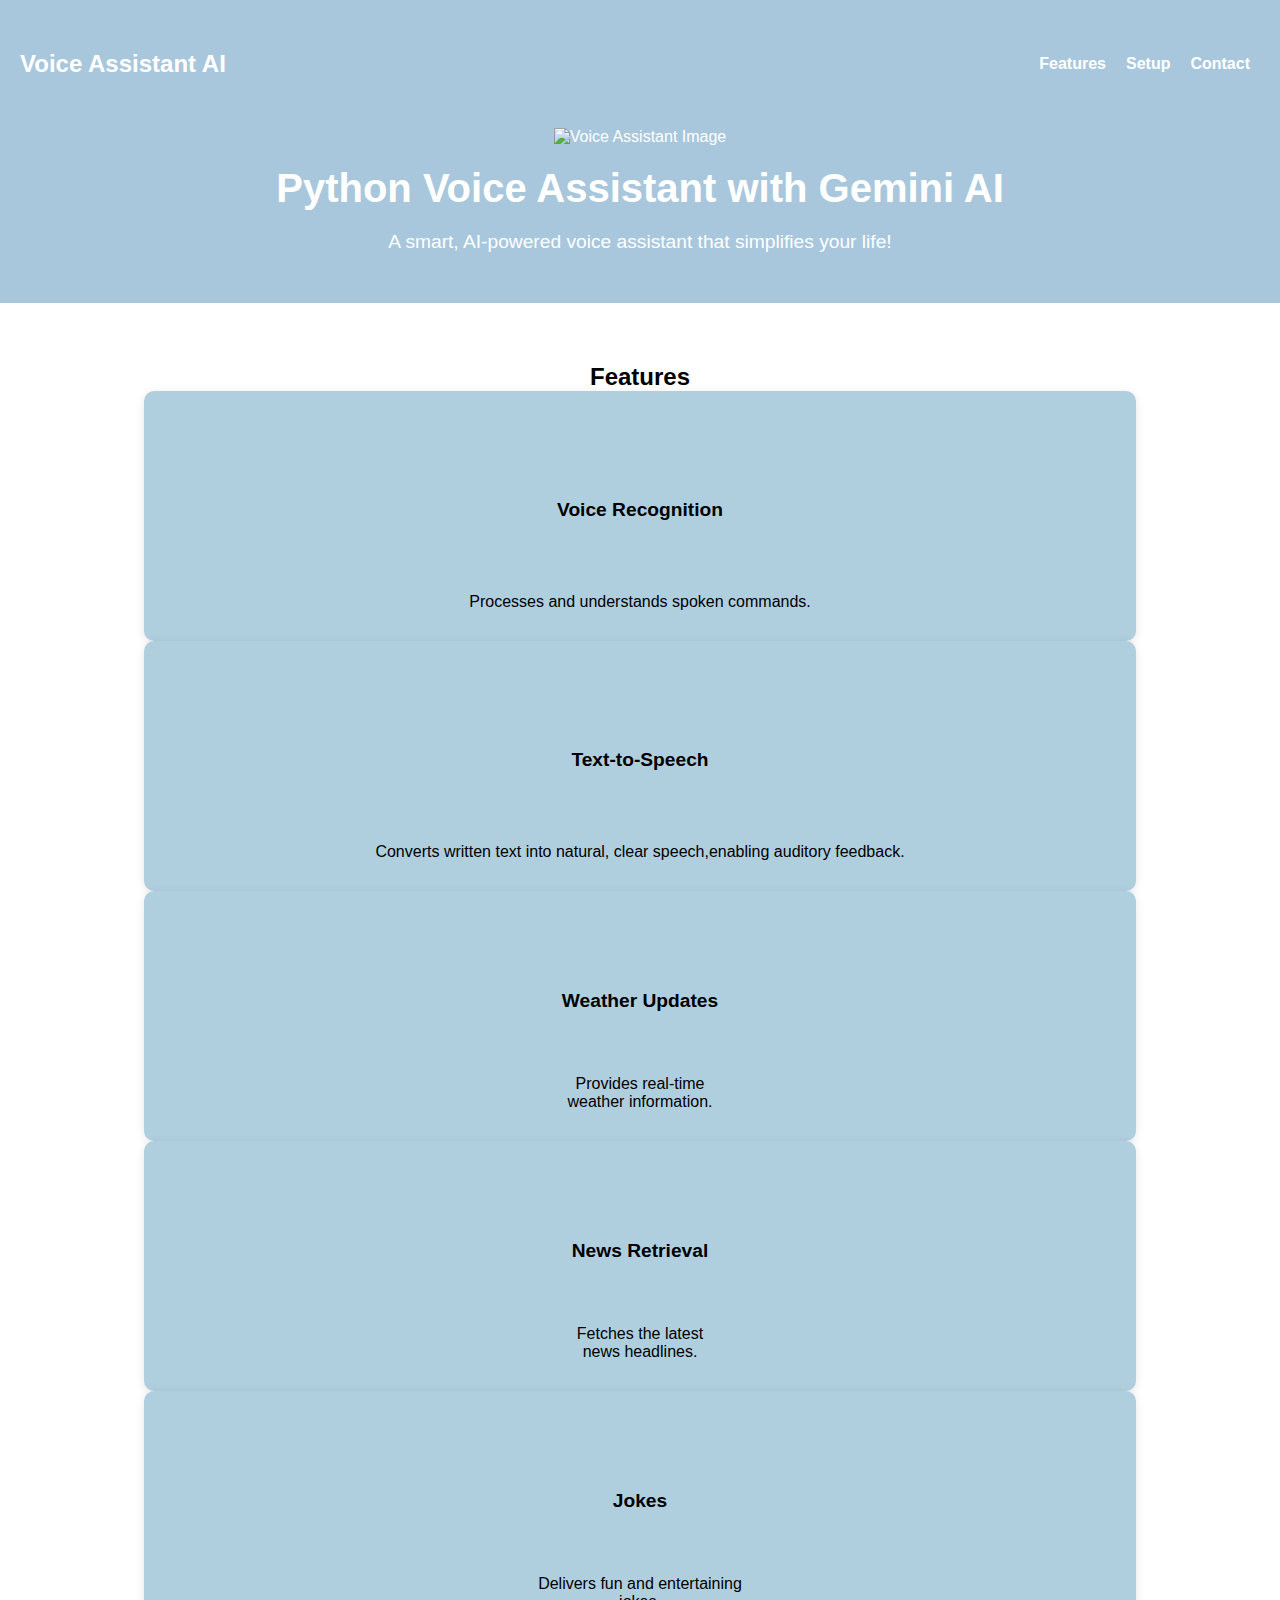
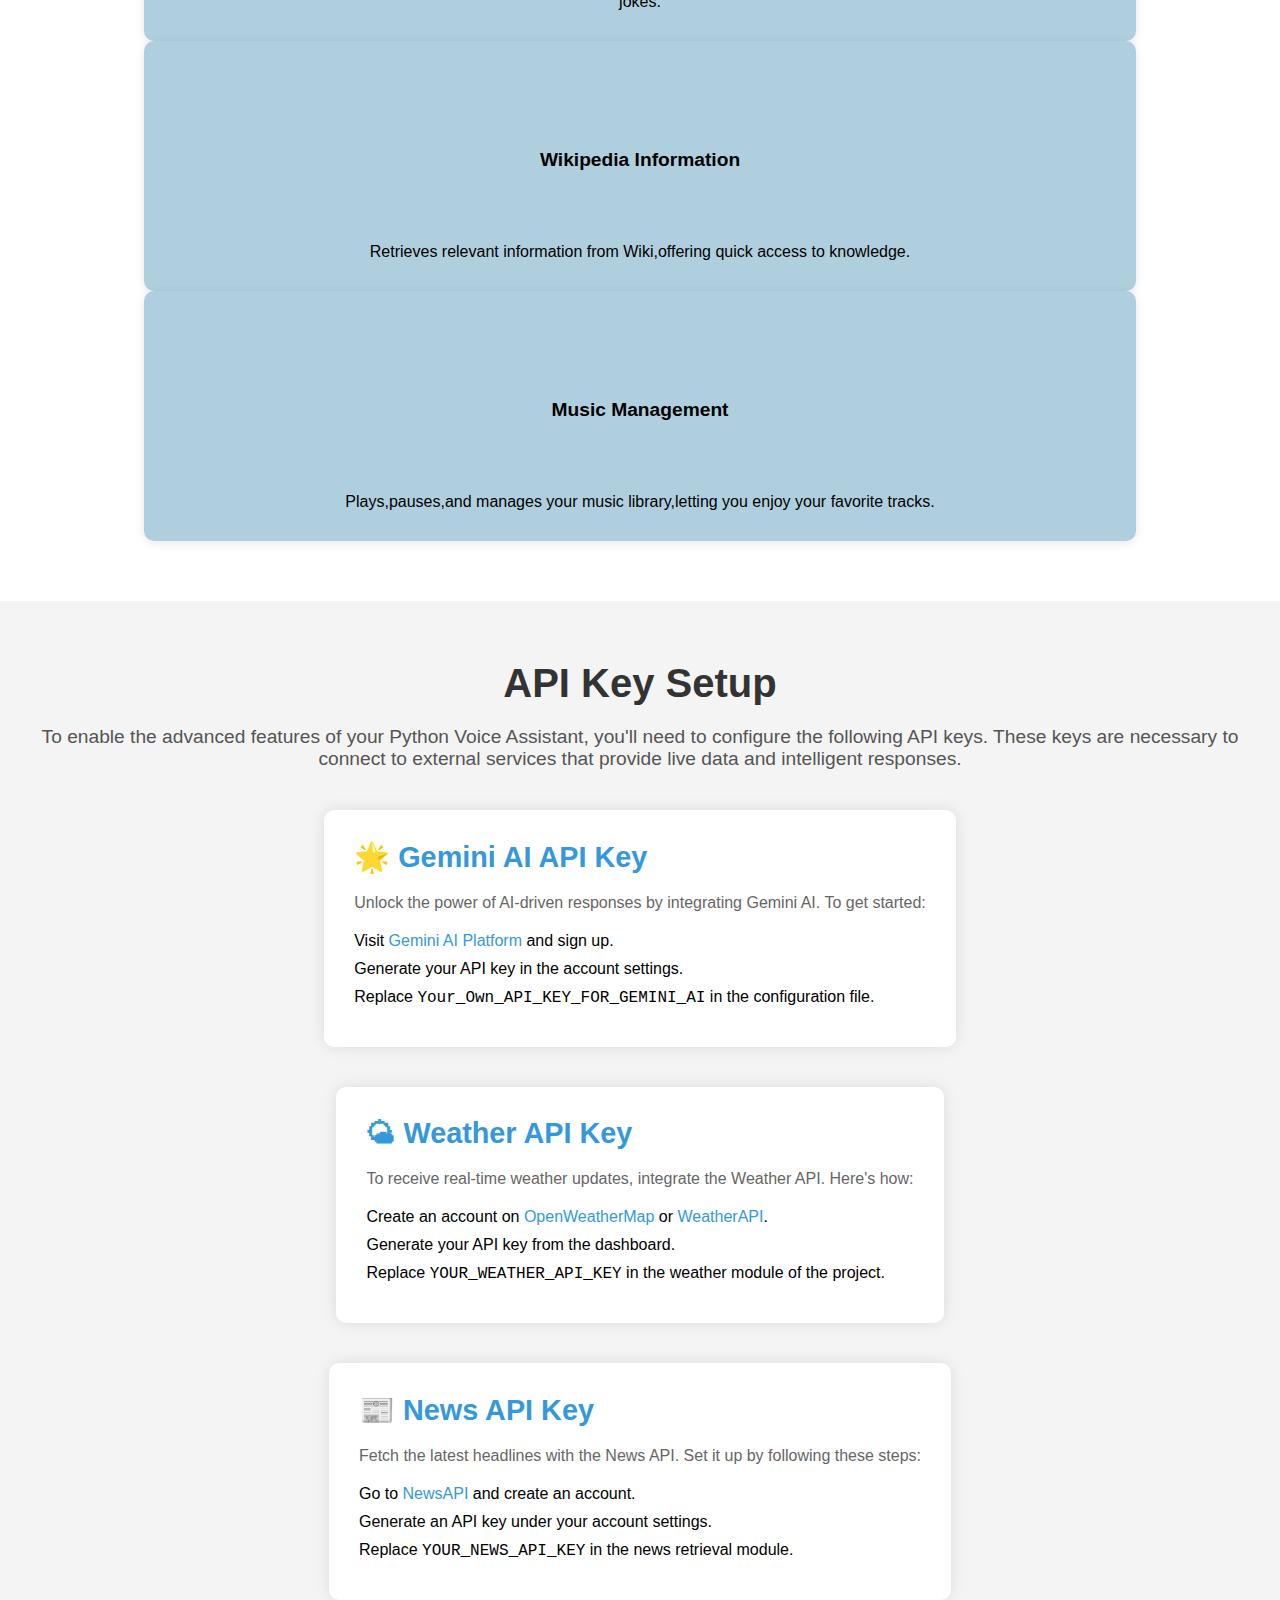
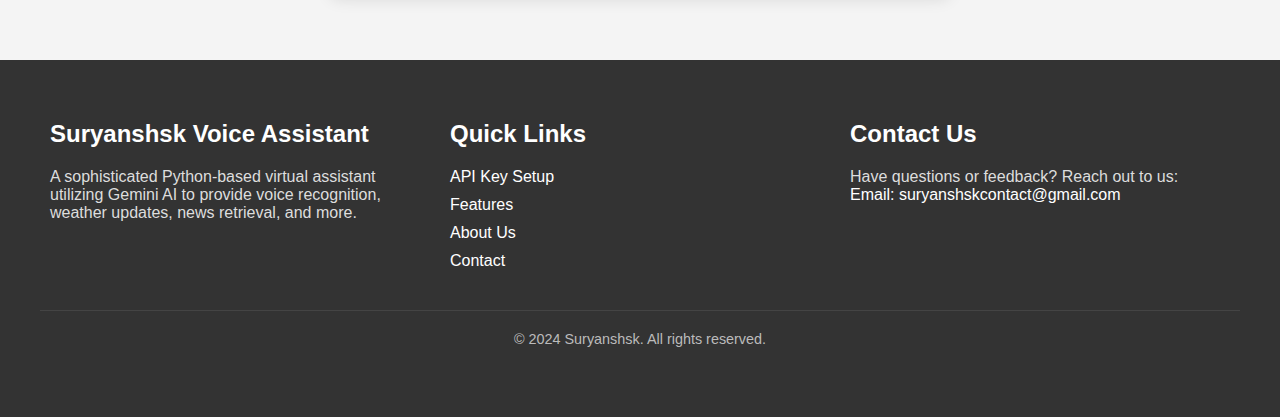
==== frontend/index.html @ ff3a7f90 "features" ====
<!DOCTYPE html>
<html lang="en">
<head>
    <meta charset="UTF-8">
    <meta name="viewport" content="width=device-width, initial-scale=1.0">
    <title>Python Voice Assistant</title>
    <link rel="stylesheet" href="style.css">
    <script defer src="script.js"></script>
    <!-- jQuery and Slick Slider -->
    <script src="https://cdnjs.cloudflare.com/ajax/libs/jquery/3.6.0/jquery.min.js"></script>
    <script src="https://cdnjs.cloudflare.com/ajax/libs/slick-carousel/1.8.1/slick.min.js"></script>
    <link rel="stylesheet" href="https://cdnjs.cloudflare.com/ajax/libs/slick-carousel/1.8.1/slick.min.css"/>
    <link rel="stylesheet" href="https://cdnjs.cloudflare.com/ajax/libs/slick-carousel/1.8.1/slick-theme.min.css"/>

</head>
<body>
    <!-- Header Section -->
    <header class="main-header">
        <nav>
            <div class="logo">Voice Assistant AI</div>
            <ul>
                <li><a href="#features">Features</a></li>
                <li><a href="#setup">Setup</a></li>
                <li><a href="#footer">Contact</a></li>
            </ul>
        </nav>
        <div class="header-content">
            <img src="image/ voice.png" alt="Voice Assistant Image" class="header-image" /> <!-- Add image here -->
            <h1>Python Voice Assistant with Gemini AI</h1>
            <p>A smart, AI-powered voice assistant that simplifies your life!</p>
             
        </div>
    </header>

    <!-- Features Section -->
    <section id="features" class="features-section">
        <h2>Features</h2>
        <div class="features-slider">
            <div class="feature-item">
                <i class="fas fa-microphone"></i>
                <h3>Voice Recognition</h3>
                <p>Processes and understands 
                    <span></span>spoken commands.
                </p>
            </div>
            <div class="feature-item">
                <i class="fas fa-comment-dots"></i>
                <h3>Text-to-Speech</h3>
                <p>Converts written text into natural, clear speech,enabling auditory feedback.
            </p>
            </div>
            <div class="feature-item">
                <i class="fas fa-cloud-sun"></i>
                <h3>Weather Updates</h3>
                <p>Provides real-time <br>weather information.</p>
            </div>
            <div class="feature-item">
                <i class="fas fa-newspaper"></i>
                <h3>News Retrieval</h3>
                <p>Fetches the latest<br> news headlines.
                </p>
            </div>
            <div class="feature-item">
                <i class="fas fa-joke"></i>
                <h3>Jokes</h3>
                <p>Delivers fun and entertaining <br>jokes.
                </p>
            </div>
            <div class="feature-item">
                <i class="fas fa-book"></i>
                <h3>Wikipedia Information</h3>
                <p>Retrieves relevant information from Wiki,offering quick access to knowledge.
                </p>
            </div>
            <div class="feature-item">
                <i class="fas fa-music"></i>
                <h3>Music Management</h3>
                <p>Plays,pauses,and manages your music library,letting you enjoy your favorite tracks.
                </p>
            </div>
        </div>
    </section>

    

    <!-- API Key Setup Section -->
    <section id="setup" class="setup-section">
        <h2>API Key Setup</h2>
        <p>To enable the advanced features of your Python Voice Assistant, you'll need to configure the following API keys. These keys are necessary to connect to external services that provide live data and intelligent responses.</p>
        
        <div class="api-setup-instructions">
            <div class="api-item">
                <h3>🌟 Gemini AI API Key</h3>
                <p>
                    Unlock the power of AI-driven responses by integrating Gemini AI. To get started:
                </p>
                <ul>
                    <li>Visit <a href="https://geminiaiplatform.com" target="_blank">Gemini AI Platform</a> and sign up.</li>
                    <li>Generate your API key in the account settings.</li>
                    <li>Replace <code>Your_Own_API_KEY_FOR_GEMINI_AI</code> in the configuration file.</li>
                </ul>
            </div>
    
            <div class="api-item">
                <h3>🌤 Weather API Key</h3>
                <p>
                    To receive real-time weather updates, integrate the Weather API. Here's how:
                </p>
                <ul>
                    <li>Create an account on <a href="https://openweathermap.org" target="_blank">OpenWeatherMap</a> or <a href="https://weatherapi.com" target="_blank">WeatherAPI</a>.</li>
                    <li>Generate your API key from the dashboard.</li>
                    <li>Replace <code>YOUR_WEATHER_API_KEY</code> in the weather module of the project.</li>
                </ul>
            </div>
    
            <div class="api-item">
                <h3>📰 News API Key</h3>
                <p>
                    Fetch the latest headlines with the News API. Set it up by following these steps:
                </p>
                <ul>
                    <li>Go to <a href="https://newsapi.org" target="_blank">NewsAPI</a> and create an account.</li>
                    <li>Generate an API key under your account settings.</li>
                    <li>Replace <code>YOUR_NEWS_API_KEY</code> in the news retrieval module.</li>
                </ul>
            </div>
        </div>

    </section>
    

    <!-- Contact Section -->
    <footer class="footer">
        <section id="footer" class="footer-section">
        <div class="footer-content">
            <div class="footer-section about">
                <h2>Suryanshsk Voice Assistant</h2>
                <p>
                    A sophisticated Python-based virtual assistant utilizing Gemini AI to provide voice recognition, weather updates, news retrieval, and more.
                </p>
            </div>
    
            <div class="footer-section links">
                <h2>Quick Links</h2>
                <ul>
                    <li><a href="#setup">API Key Setup</a></li>
                    <li><a href="#features">Features</a></li>
                    <li><a href="#about">About Us</a></li>
                    <li><a href="#contact">Contact</a></li>
                </ul>
            </div>
    
            <div class="footer-section contact">
                <h2>Contact Us</h2>
                <p>
                    Have questions or feedback? Reach out to us:
                </p>
                <ul>
                    <li>Email: <a href="mailto:suryanshskcontact@gmail.com">suryanshskcontact@gmail.com</a></li>
                </ul>
            </div>
        </div>
    
        <div class="footer-bottom">
            <p>&copy; 2024 Suryanshsk. All rights reserved.</p>
        </div>
    </footer>
---- frontend/style.css ----
/* General Styles */
* {
    margin: 0;
    padding: 0;
    box-sizing: border-box;
}

body {
    font-family: 'Arial', sans-serif;
    background-color: #f4f4f4;
}

/* Header Section */
.main-header {
    background-color: #a8c7dc;
    color: white;
    text-align: center;
    padding: 50px 20px;
}

nav {
    display: flex;
    justify-content: space-between;
    align-items: center;
}

nav .logo {
    font-size: 1.5rem;
    font-weight: bold;
}

nav ul {
    display: flex;
    list-style: none;
}

nav ul li {
    margin: 0 10px;
}

nav ul li a {
    color: white;
    text-decoration: none;
    font-weight: bold;
}

.header-content {
    margin-top: 50px;
}
.header-image {
    max-width: 100%; /* Ensure the image is responsive */
    height: auto; /* Maintain aspect ratio */
    margin-bottom: 20px; /* Add some space below the image */
}


.header-content h1 {
    font-size: 2.5rem;
    margin-bottom: 20px;
}

.header-content p {
    font-size: 1.2rem;
}

.cta-button {
    background-color: white;
    color: #3498db;
    padding: 10px 20px;
    text-decoration: none;
    border-radius: 5px;
    font-weight: bold;
    transition: background-color 0.3s;
}

.cta-button:hover {
    background-color: #2980b9;
    color: white;
}

 
/* Features Section */
.features-section {
    padding: 60px 20px;
    text-align: center;
    background-color: #ffffff;
}

.features-slider {
    width: 80%;
    margin: 0 auto; /* Center the slider */
}

.feature-item {
    background-color:#B0CFDE;
    padding: 30px;
    text-align: center;
    border-radius: 10px;
    box-shadow: 0 2px 10px rgba(0, 0, 0, 0.1);
    transition: transform 0.3s; /* Add transition for hover effect */
    
    /* Ensure equal height for all cards */
    height: 250px;  /* Set a fixed height */
    display: flex;   /* Use flexbox for alignment */
    flex-direction: column; /* Stack children vertically */
    justify-content: space-between; /* Space items evenly */
}

.feature-item:hover {
    transform: scale(1.05); /* Scale up on hover */
}

.feature-item i {
    font-size: 50px;
    color: #3498db;
    margin-bottom: 15px;
}

.feature-item h3 {
    font-size: 1.2rem;
    margin-bottom: 10px;
}

.feature-item p {
    font-size: 1rem;
    margin: 0; /* Remove default margin */
}

 
/* API Setup Section */
.setup-section {
    padding: 60px 20px;
    background-color: #f4f4f4;
    text-align: center;
}

.setup-section h2 {
    font-size: 2.5rem;
    color: #333;
    margin-bottom: 20px;
}

.setup-section p {
    font-size: 1.2rem;
    color: #555;
    margin-bottom: 40px;
}

.api-setup-instructions {
    display: flex;
    flex-direction: column;
    gap: 40px;
}

.api-item {
    background-color: #ffffff;
    border-radius: 10px;
    padding: 30px;
    box-shadow: 0 0 15px rgba(0, 0, 0, 0.1);
    text-align: left;
    margin: 0 auto;
    max-width: 800px;
}

.api-item h3 {
    font-size: 1.8rem;
    color: #3498db;
    margin-bottom: 20px;
}

.api-item p {
    font-size: 1rem;
    color: #666;
    margin-bottom: 20px;
}

.api-item ul {
    list-style-type: none;
    padding-left: 0;
}

.api-item ul li {
    font-size: 1rem;
    margin-bottom: 10px;
}

.api-item ul li a {
    color: #3498db;
    text-decoration: none;
}

.api-item ul li a:hover {
    text-decoration: underline;
}

 
/* Footer Section */
.footer {
    background-color: #333;
    color: #fff;
    padding: 40px 20px;
    display: flex;
    flex-direction: column;
    align-items: center;
}

.footer-content {
    display: flex;
    justify-content: space-around;
    width: 100%;
    max-width: 1200px;
    margin-bottom: 20px;
}

.footer-section {
    flex: 1;
    padding: 10px;
}

.footer-section h2 {
    font-size: 1.5rem;
    margin-bottom: 20px;
}

.footer-section p {
    font-size: 1rem;
    color: #ddd;
}

.footer-section ul {
    list-style-type: none;
    padding: 0;
}

.footer-section ul li {
    margin-bottom: 10px;
}

.footer-section ul li a {
    color: #fff;
    text-decoration: none;
    transition: color 0.3s;
}

.footer-section ul li a:hover {
    color: #3498db;
}

.footer-bottom {
    text-align: center;
    border-top: 1px solid #444;
    padding: 20px 0;
    width: 100%;
}

.footer-bottom p {
    margin: 0;
    font-size: 0.9rem;
    color: #bbb;
}
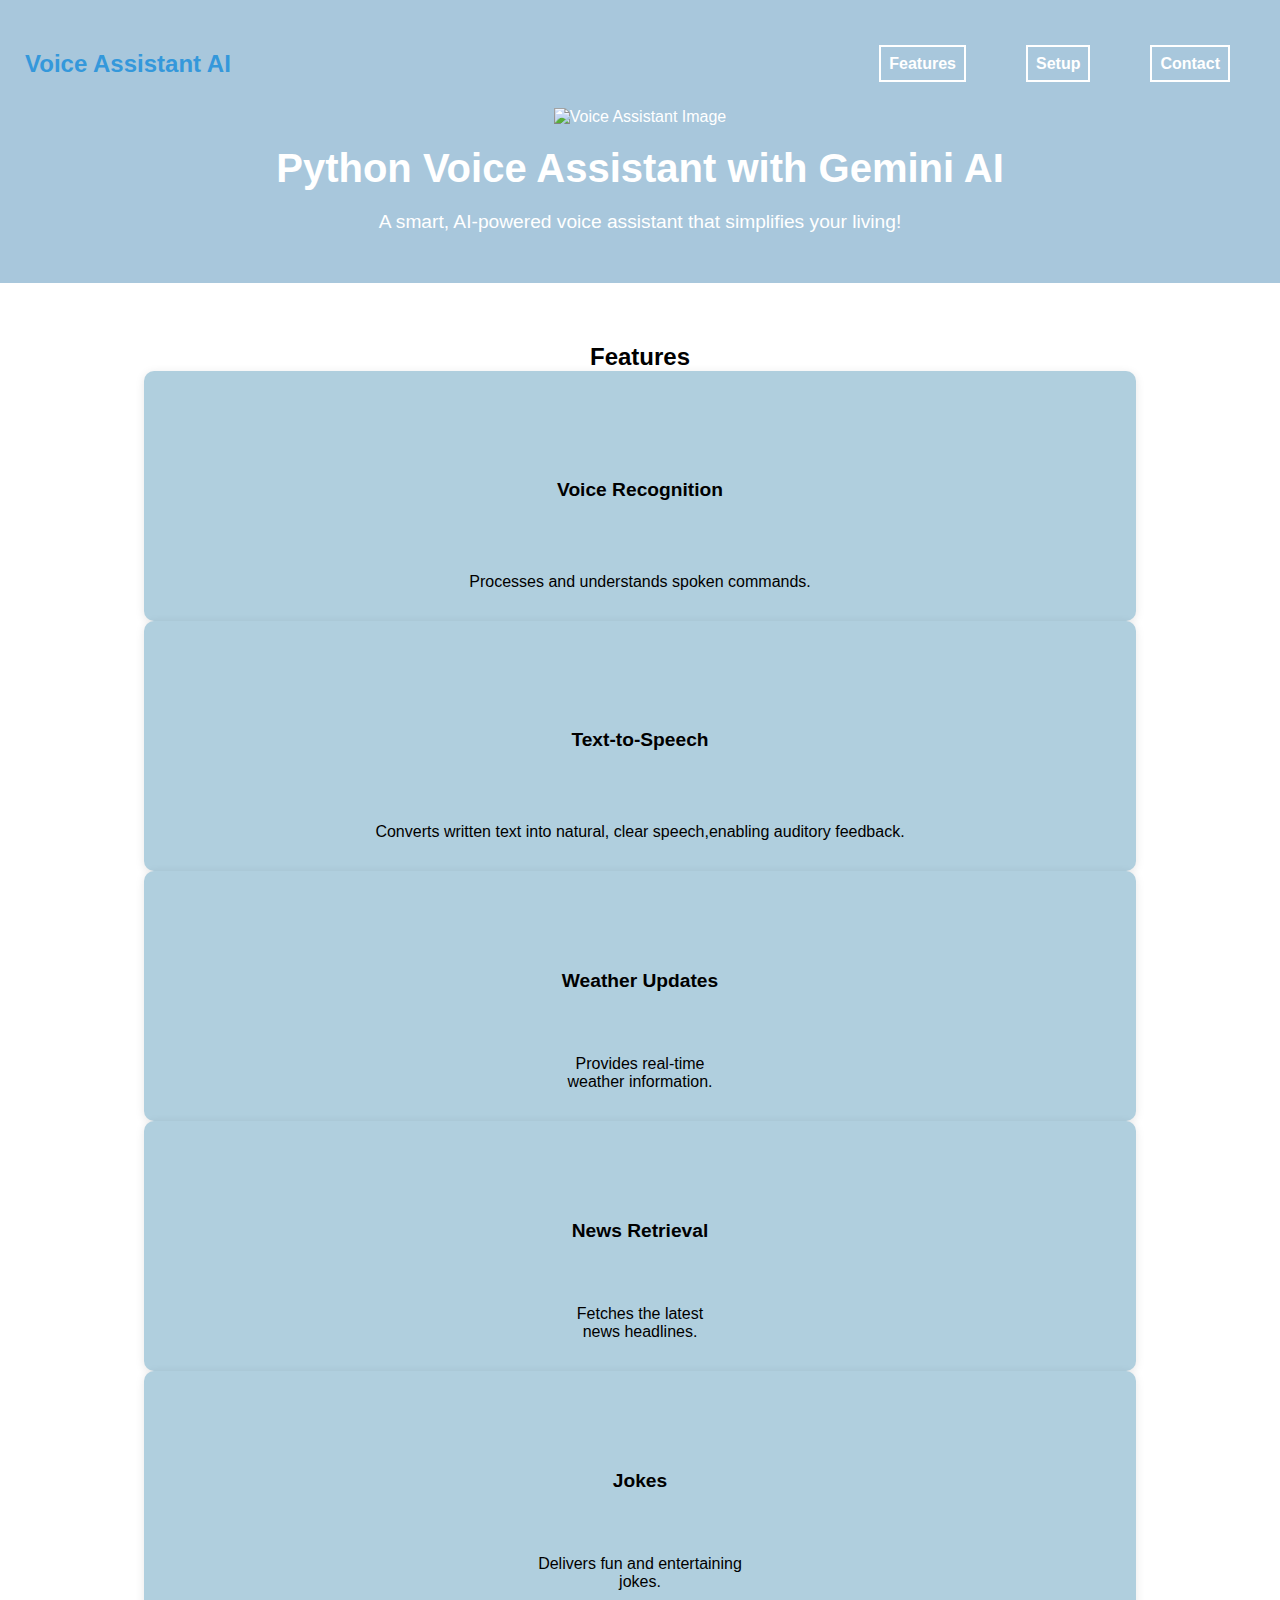
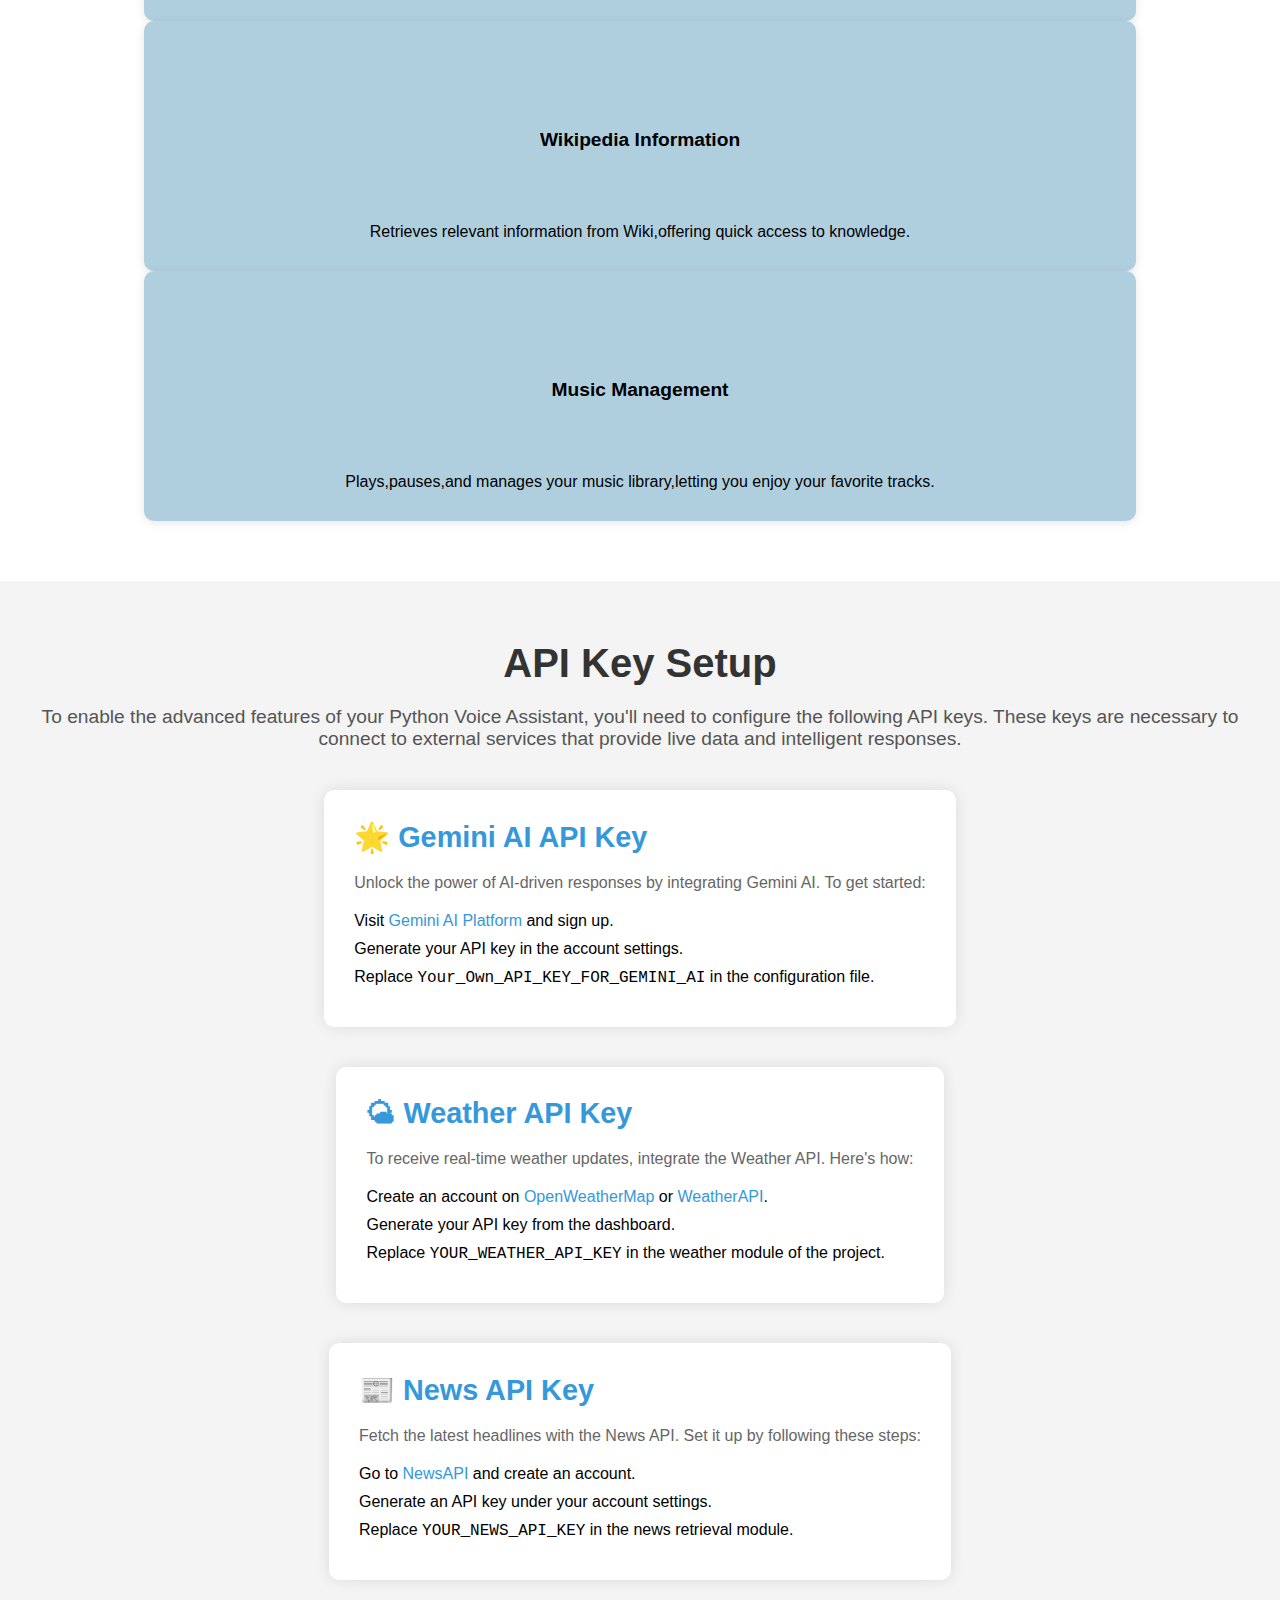
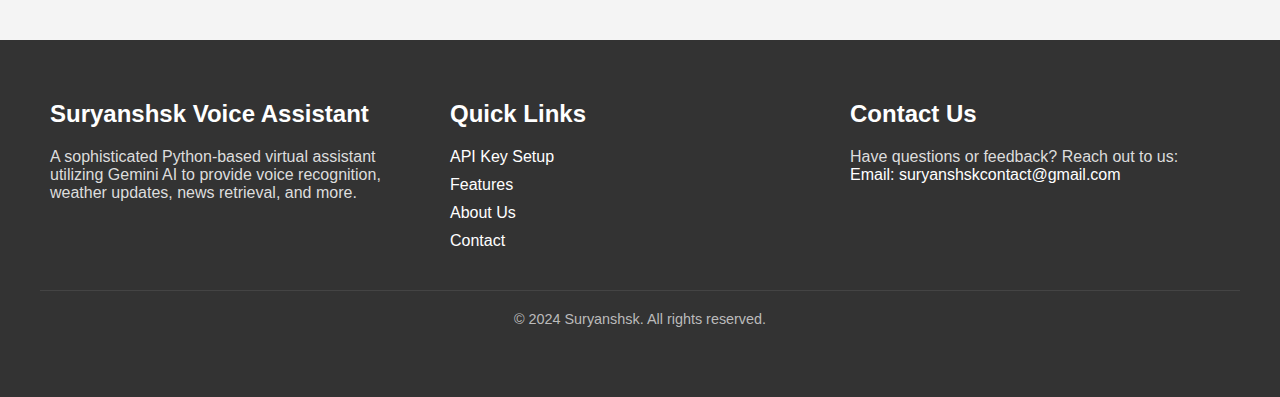
==== commit 8541dd4a: "Merge branch 'main' into main" ====
--- a/frontend/index.html
+++ b/frontend/index.html
@@ -27,7 +27,7 @@
         <div class="header-content">
             <img src="image/ voice.png" alt="Voice Assistant Image" class="header-image" /> <!-- Add image here -->
             <h1>Python Voice Assistant with Gemini AI</h1>
-            <p>A smart, AI-powered voice assistant that simplifies your life!</p>
+            <p>A smart, AI-powered voice assistant that simplifies your living!</p>
              
         </div>
     </header>
--- a/frontend/style.css
+++ b/frontend/style.css
@@ -12,12 +12,13 @@
 
 /* Header Section */
 .main-header {
+    width: 100%;
+    height: 100%;
     background-color: #a8c7dc;
     color: white;
     text-align: center;
     padding: 50px 20px;
 }
-
 nav {
     display: flex;
     justify-content: space-between;
@@ -25,6 +26,8 @@
 }
 
 nav .logo {
+    color: #3498db;
+    margin-left: 5px;
     font-size: 1.5rem;
     font-weight: bold;
 }
@@ -35,17 +38,30 @@
 }
 
 nav ul li {
-    margin: 0 10px;
+    margin:0 -20px;
 }
 
 nav ul li a {
+    border-width: 2px;
+    border-style: solid;
+    border-color: white;
+    padding: 8px;
+    margin: 50px;
     color: white;
     text-decoration: none;
     font-weight: bold;
 }
-
-.header-content {
-    margin-top: 50px;
+nav ul li a:hover{
+    background-color: #3498db;
+    color:#333;
+}
+
+.header-content img{
+    margin-top: 30px;
+    width: 20%;
+    align-content: center;
+    justify-content: center;
+    
 }
 .header-image {
     max-width: 100%; /* Ensure the image is responsive */
@@ -152,6 +168,7 @@
     gap: 40px;
 }
 
+
 .api-item {
     background-color: #ffffff;
     border-radius: 10px;
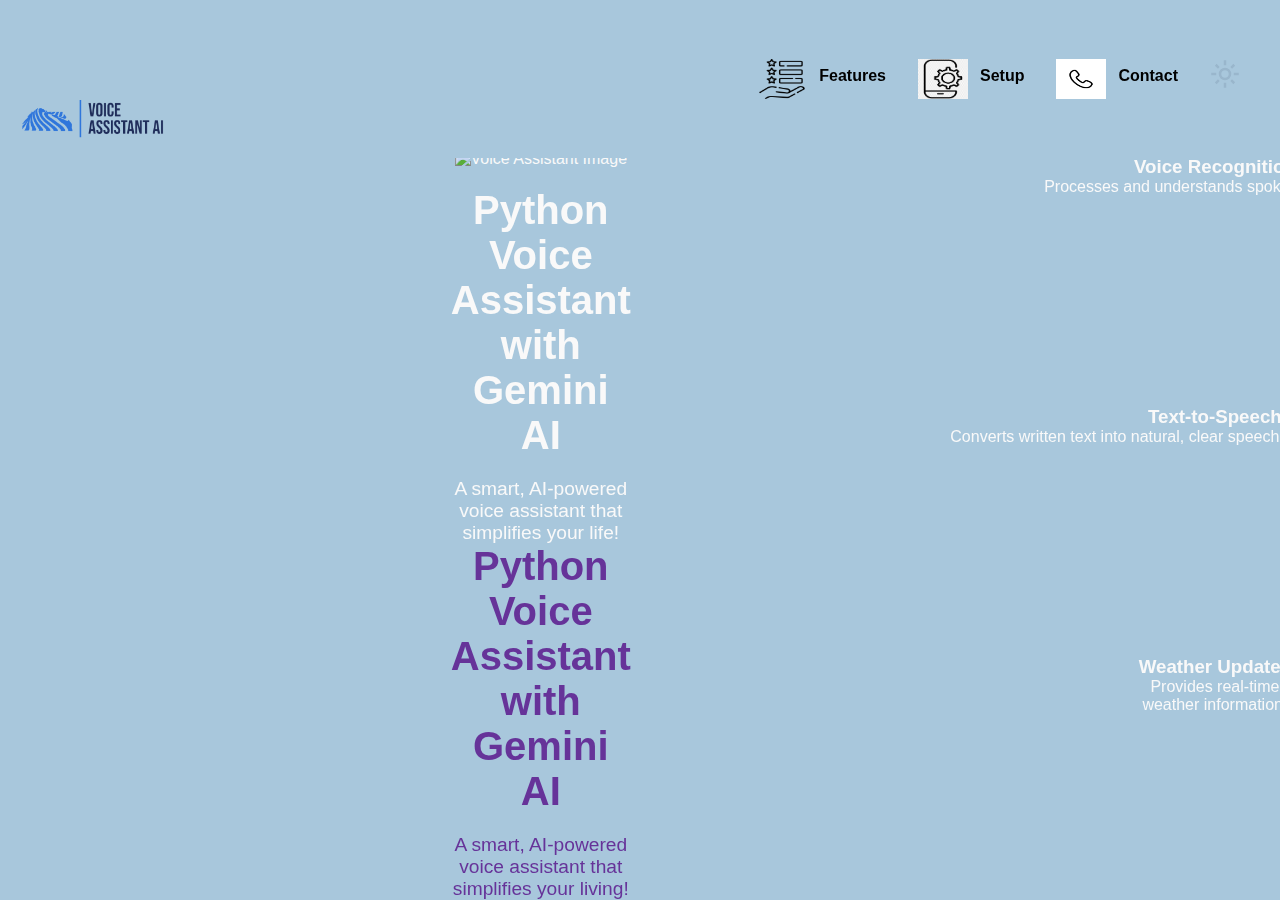
==== commit 19ca8c65: "Merge branch 'main' into gui_implementation" ====
--- a/frontend/index.html
+++ b/frontend/index.html
@@ -22,13 +22,117 @@
                 <li><a href="#features">Features</a></li>
                 <li><a href="#setup">Setup</a></li>
                 <li><a href="#footer">Contact</a></li>
+    <link rel="stylesheet" href="https://cdnjs.cloudflare.com/ajax/libs/slick-carousel/1.8.1/slick.min.css" />
+    <link rel="stylesheet" href="https://cdnjs.cloudflare.com/ajax/libs/slick-carousel/1.8.1/slick-theme.min.css" />
+    
+</head>
+
+<body>
+    <div class="circle"></div>
+    <div class="circle"></div>
+    <div class="circle"></div>
+    <div class="circle"></div>
+    <div class="circle"></div>
+    <div class="circle"></div>
+    <div class="circle"></div>
+    <div class="circle"></div>
+    <div class="circle"></div>
+    <div class="circle"></div>
+    <div class="circle"></div>
+    <div class="circle"></div>
+    <div class="circle"></div>
+    <div class="circle"></div>
+    <div class="circle"></div>
+    <div class="circle"></div>
+    <div class="circle"></div>
+    <div class="circle"></div>
+    <div class="circle"></div>
+    <div class="circle"></div>
+    <div class="circle"></div>
+    <div class="circle"></div>
+    <div class="circle"></div>
+    <div class="circle"></div>
+    <script>
+        // Store the mouse coordinates
+const coords = { x: 0, y: 0 };
+
+// Select all circles (you can add more circles to HTML as needed)
+const circles = document.querySelectorAll(".circle");
+
+// Customize the colors for the circles (optional)
+const colors = ["#ffb56b", "#fdaf69", "#f89d63", "#f59761", "#ef865e", "#ec805d", "#e36e5c", "#df685c", "#d5585c", "#d1525c", "#c5415d", "#c03b5d", "#b22c5e", "#ac265e", "#9c155f", "#950f5f", "#830060", "#7c0060", "#680060", "#60005f", "#48005f", "#3d005e"];
+
+// Initialize circle positions
+circles.forEach((circle, index) => {
+    circle.x = 0;
+    circle.y = 0;
+    circle.style.backgroundColor = colors[index % colors.length];  // Assign colors
+});
+
+// Update mouse coordinates on move
+window.addEventListener("mousemove", (e) => {
+    coords.x = e.clientX;
+    coords.y = e.clientY;
+});
+
+// Animation loop for circles
+function animateCircles() {
+    let x = coords.x;
+    let y = coords.y;
+
+    circles.forEach((circle, index) => {
+        circle.style.left = `${x - 12}px`;   // Offset for center alignment
+        circle.style.top = `${y - 12}px`;
+
+        circle.style.transform = `scale(${(circles.length - index) / circles.length})`;  // Shrink effect
+
+        circle.x = x;
+        circle.y = y;
+
+        const nextCircle = circles[index + 1] || circles[0];
+        x += (nextCircle.x - x) * 0.3;
+        y += (nextCircle.y - y) * 0.3;
+    });
+
+    requestAnimationFrame(animateCircles);
+}
+
+// Start animation
+animateCircles();
+
+    </script>
+
+    <!-- Header Section -->
+    <header class="main-header">
+        <nav>
+            <div class="logo"><a style="display: flex; justify-content: left" href="/index.html"><img
+                        src="image/voice-assistant-ai-high-resolution-logo-transparent.png" width="20%"
+                        alt="Voice-Assistant-Ai"></a></div>
+            <ul>
+
+                <li>
+                    <img class="icon1" src="image/features.png" alt="">
+                    <a href="#features">Features</a></li>
+
+                <li>
+                    <img class="icon1" src="image/setup.png" alt="">
+                    <a href="#setup">Setup</a></li>
+
+                <li>
+                    <img class="icon1" src="image/contact_us.jpg" alt="">
+                    <a href="contact.html">Contact</a></li>
+
+                <img id="icon" src="image/light_mode_24dp_E8EAED_FILL0_wght400_GRAD0_opsz24.svg">
             </ul>
         </nav>
         <div class="header-content">
             <img src="image/ voice.png" alt="Voice Assistant Image" class="header-image" /> <!-- Add image here -->
             <h1>Python Voice Assistant with Gemini AI</h1>
-            <p>A smart, AI-powered voice assistant that simplifies your living!</p>
+            <p>A smart, AI-powered voice assistant that simplifies your life!</p>
              
+            <h1 class="main_topic">Python Voice Assistant with Gemini AI</h1>
+            <p class="main_para">A smart, AI-powered voice assistant that simplifies your living!</p>
+
         </div>
     </header>
 
@@ -50,29 +154,55 @@
             </p>
             </div>
             <div class="feature-item">
+
+    <section id="features" class="features-section ">
+        <h2>Features</h2>
+        <div class="features-slider ">
+            <div class="feature-item" style="height: 250px;">
+                <i class="fas fa-microphone"></i>
+                <h3>Voice Recognition</h3>
+                <p>Processes and understands
+                    <span></span>spoken commands.
+                </p>
+            </div>
+            <div class="feature-item" style="height: 250px; align-items: center;">
+                <i class="fas fa-comment-dots"></i>
+                <h3>Text-to-Speech</h3>
+                <p>Converts written text into natural, clear speech,enabling auditory feedback.
+                </p>
+            </div>
+            <div class="feature-item " style="height: 250px;">
                 <i class="fas fa-cloud-sun"></i>
                 <h3>Weather Updates</h3>
                 <p>Provides real-time <br>weather information.</p>
             </div>
             <div class="feature-item">
+
+            <div class="feature-item" style="height: 250px; align-items: center;">
                 <i class="fas fa-newspaper"></i>
                 <h3>News Retrieval</h3>
                 <p>Fetches the latest<br> news headlines.
                 </p>
             </div>
             <div class="feature-item">
+
+            <div class="feature-item" style="height: 250px;">
                 <i class="fas fa-joke"></i>
                 <h3>Jokes</h3>
                 <p>Delivers fun and entertaining <br>jokes.
                 </p>
             </div>
             <div class="feature-item">
+
+            <div class="feature-item" style="height: 250px;">
                 <i class="fas fa-book"></i>
                 <h3>Wikipedia Information</h3>
                 <p>Retrieves relevant information from Wiki,offering quick access to knowledge.
                 </p>
             </div>
             <div class="feature-item">
+
+            <div class="feature-item" style="height: 250px;">
                 <i class="fas fa-music"></i>
                 <h3>Music Management</h3>
                 <p>Plays,pauses,and manages your music library,letting you enjoy your favorite tracks.
@@ -80,14 +210,15 @@
             </div>
         </div>
     </section>
-
-    
 
     <!-- API Key Setup Section -->
     <section id="setup" class="setup-section">
         <h2>API Key Setup</h2>
         <p>To enable the advanced features of your Python Voice Assistant, you'll need to configure the following API keys. These keys are necessary to connect to external services that provide live data and intelligent responses.</p>
         
+        <p>To enable the advanced features of your Python Voice Assistant, you'll need to configure the following API
+            keys. These keys are necessary to connect to external services that provide live data and intelligent
+            responses.</p>
         <div class="api-setup-instructions">
             <div class="api-item">
                 <h3>🌟 Gemini AI API Key</h3>
@@ -96,11 +227,12 @@
                 </p>
                 <ul>
                     <li>Visit <a href="https://geminiaiplatform.com" target="_blank">Gemini AI Platform</a> and sign up.</li>
+                    <li>Visit <a href="https://geminiaiplatform.com" target="_blank">Gemini AI Platform</a> and sign up.
+                    </li>
                     <li>Generate your API key in the account settings.</li>
                     <li>Replace <code>Your_Own_API_KEY_FOR_GEMINI_AI</code> in the configuration file.</li>
                 </ul>
             </div>
-    
             <div class="api-item">
                 <h3>🌤 Weather API Key</h3>
                 <p>
@@ -108,11 +240,14 @@
                 </p>
                 <ul>
                     <li>Create an account on <a href="https://openweathermap.org" target="_blank">OpenWeatherMap</a> or <a href="https://weatherapi.com" target="_blank">WeatherAPI</a>.</li>
+
+                    <li>Create an account on <a href="https://openweathermap.org" target="_blank">OpenWeatherMap</a> or
+                        <a href="https://weatherapi.com" target="_blank">WeatherAPI</a>.
+                    </li>
                     <li>Generate your API key from the dashboard.</li>
                     <li>Replace <code>YOUR_WEATHER_API_KEY</code> in the weather module of the project.</li>
                 </ul>
             </div>
-    
             <div class="api-item">
                 <h3>📰 News API Key</h3>
                 <p>
@@ -127,7 +262,6 @@
         </div>
 
     </section>
-    
 
     <!-- Contact Section -->
     <footer class="footer">
@@ -165,4 +299,78 @@
             <p>&copy; 2024 Suryanshsk. All rights reserved.</p>
         </div>
     </footer>
-    +    
+            <div class="footer-content">
+                <div class="footer-section about">
+                    <h2>Suryanshsk Voice Assistant</h2>
+                    <p>
+                        A sophisticated Python-based virtual assistant utilizing Gemini AI to provide voice recognition,
+                        weather updates, news retrieval, and more.
+                    </p>
+                </div>
+
+                <div class="footer-section links">
+                    <h2>Quick Links </h2>
+                    <ul>
+                        <li><a href="#setup">API Key Setup</a></li>
+                        <li><a href="#features">Features</a></li>
+                        <li><a href="#about">About Us</a></li>
+                        <li><a href="contact.html">Contact</a></li>
+                    </ul>
+                </div>
+
+                <div class="footer-section contact">
+                    <h2>Contact Us</h2>
+                    <p>
+                        Have questions or feedback? Reach out to us:
+                    </p>
+                    <ul>
+                        <li><span class="email-text">Email:</span> <a
+                                href="mailto:suryanshskcontact@gmail.com">suryanshskcontact@gmail.com</a></li>
+                    </ul>
+                </div>
+            </div>
+
+            <div class="footer-bottom">
+                <p>&copy; 2024 Suryanshsk. All rights reserved.</p>
+            </div>
+    </footer>
+    <a href="#" class="to_top" id="scroll_top_btn">
+        <img class="scroll_back" src="image/scroll_top.png">
+    </a>
+
+    <script>
+
+        var icon = document.getElementById("icon");
+        icon.onclick = function () {
+            document.body.classList.toggle("dark-theme");
+            if (document.body.classList.contains("dark-theme")) {
+                icon.src = "image/light_mode.png";
+            }
+            else {
+                icon.src = "image/dark_mode.png";
+            }
+        }
+
+        document.getElementById("scroll_top_btn").addEventListener("click", function (e) {
+            e.preventDefault(); // Prevent default anchor click behavior
+            window.scrollTo({ top: 0, behavior: 'smooth' }); // Scroll to top with smooth animation
+        });
+    </script>
+   <script>
+    window.embeddedChatbotConfig = {
+    chatbotId: "awMKW3zFwW7jzUNsN4Q8O",
+    domain: "www.chatbase.co"
+    }
+    </script>
+    <script
+    src="https://www.chatbase.co/embed.min.js"
+    chatbotId="awMKW3zFwW7jzUNsN4Q8O"
+    domain="www.chatbase.co"
+    defer>
+    </script>
+    <script src="https://unpkg.com/aos@2.3.1/dist/aos.js"></script>
+    <script>
+        AOS.init();
+    </script>
+</body>
--- a/frontend/style.css
+++ b/frontend/style.css
@@ -1,4 +1,43 @@
  /* General Styles */
+/* General Styles */
+
+:root{
+    --color1: #ffffff; /* Lighter background */
+    --color2: #dfe8f1; /* Light blue for secondary elements */
+    --color3: #3498db; /* Accent color */
+    --color4: #a8c7dc; /* Muted blue for headers/background */
+    --color5: #333333; /* Dark grey text for good contrast */
+    --color6: #f9f9f9; /* Lighter for cards, sections */
+    --color7: #312e2e; /* Light grey for secondary text */
+    --color8: #666666; /* Medium grey for subtle contrasts */
+    --color9: rebeccapurple; /* Accent purple */
+    --color10: #2980b9; /* Darker blue for buttons and hover */
+    --color11: #555555; /* Medium grey for text */
+    --color12: #000000; /* Dark text */
+    --color13: #e9eff6; /* Very light blue/white for background */
+    --color14: #004080; /* Darker blue for emphasis */
+    --color15:#004080;
+}
+
+.dark-theme{
+    --color1: #2c3e50; /* Dark blue/grey background */
+    --color2: #34495e; /* Slightly lighter dark grey/blue */
+    --color3: #ecf0f1; /* Light grey for text */
+    --color4: #3a3f44; /* Dark grey for sections/cards */
+    --color5: #ffffff; /* White for text */
+    --color6: #444444; /* Dark grey background for cards */
+    --color7: #bbbbbb; /* Light grey for secondary text */
+    --color8: #888888; /* Mid-grey for minor contrasts */
+    --color9: wheat; /* Accent purple */
+    --color10: #1abc9c; /* Accent teal for buttons/hover */
+    --color11: #95a5a6; /* Light grey for text */
+    --color12: #ecf0f1; /* Off-white for text */
+    --color13: #2c3e50; /* Deep background */
+    --color14: #2980b9; /* Blue for emphasized elements */
+    --color15: #494d52;
+}
+
+
 * {
     margin: 0;
     padding: 0;
@@ -12,13 +51,12 @@
 
 /* Header Section */
 .main-header {
-    width: 100%;
-    height: 100%;
     background-color: #a8c7dc;
     color: white;
     text-align: center;
     padding: 50px 20px;
 }
+
 nav {
     display: flex;
     justify-content: space-between;
@@ -26,8 +64,40 @@
 }
 
 nav .logo {
-    color: #3498db;
-    margin-left: 5px;
+
+    background-color: var(color1);
+    padding-top: 80px; /* Prevent content from being hidden under the fixed navbar */
+}
+
+/* Navbar Styles */
+#icon{
+    width: 50px;
+    height: 30px;
+    margin-right: 10px;
+    mix-blend-mode: multiply;
+}
+
+.icon1{
+    height: 40px;
+    width: 50px;
+}
+
+nav {
+    background-color: var(--color4);
+    display: flex;
+    justify-content:space-between;
+    align-items: center;
+    padding: 20px 20px;
+    position: fixed;
+    top: 0;
+    left: 0;
+    width: 100%;
+    z-index: 1000;
+    box-sizing: border-box;
+}
+
+nav .logo {
+    color: var(--color3);
     font-size: 1.5rem;
     font-weight: bold;
 }
@@ -38,38 +108,77 @@
 }
 
 nav ul li {
-    margin:0 -20px;
+    margin: 0 10px;
 }
 
 nav ul li a {
-    border-width: 2px;
-    border-style: solid;
-    border-color: white;
-    padding: 8px;
-    margin: 50px;
     color: white;
     text-decoration: none;
     font-weight: bold;
 }
-nav ul li a:hover{
-    background-color: #3498db;
-    color:#333;
-}
-
-.header-content img{
+
+.header-content {
+    margin-top: 50px;
+}
+/* Adjusted nav ul styles for inline buttons */
+nav ul {
+    display: flex;
+    list-style: none;
+    margin: 0;
+    padding: 0;
+    flex-wrap: nowrap; /* Prevent wrapping */
+}
+
+nav ul li {
+    margin: 0 10px; /* Add margin for spacing */
+    display: flex;
+}
+
+nav ul li a {
+    border: 2px var(--color6);
+    padding: 8px 12px;
+    color: var(--color12);
+    text-decoration: none;
+    font-weight: bold;
+    display: inline-block; /* Keep links in one line */
+    transition: background-color 0.3s ease;
+}
+
+nav ul li a:hover {
+    border-radius: 8px;
+    background-color: var(--color15);
+    color: white;
+}
+
+/* Responsive Styles */
+/* Header Section */
+
+.main_topic, .main_para{
+    color: var(--color9);
+}
+.main-header {
+    width: 100%;
+    height: 100%;
+    background-color: var(--color4);
+    color: var(--color6);
+    text-align: center;
+    padding: 50px 20px;
+
+}
+
+.header-content img {
     margin-top: 30px;
-    width: 20%;
+    width: 40%;
     align-content: center;
     justify-content: center;
-    
-}
+}
+
 .header-image {
     max-width: 100%; /* Ensure the image is responsive */
     height: auto; /* Maintain aspect ratio */
     margin-bottom: 20px; /* Add some space below the image */
 }
 
-
 .header-content h1 {
     font-size: 2.5rem;
     margin-bottom: 20px;
@@ -82,6 +191,69 @@
 .cta-button {
     background-color: white;
     color: #3498db;
+/* Responsive Styles */
+@media (max-width: 768px) {
+    nav {
+        display: flex;
+        flex-direction: column; /* Stack items vertically */
+        align-items: flex-start;
+        padding: 10px;
+    }
+
+    nav .logo {
+        margin-bottom: 10px;
+        font-size: 1.2rem; 
+        display: flex;/* Adjust logo size on smaller screens */
+    }
+
+    nav ul {
+        flex-direction: row; /* Keep buttons in one line */
+        justify-content: flex-start; /* Align buttons to the left */
+        width: auto; /* Adjust width to fit buttons */
+    }
+
+    nav ul li {
+        margin: 0 5px; /* Adjust margin for closer spacing */
+    }
+
+    nav ul li a {
+        padding: 10px 15px; /* More padding for better touch targets */
+    }
+
+    body {
+        padding-top: 90px; /* Adjust padding to avoid overlap with the navbar */
+    }
+
+    .header-content img {
+        width: 50%; /* Adjust image size for smaller screens */
+    }
+    
+    .header-content h1 {
+        font-size: 2rem; /* Adjust heading size for smaller screens */
+    }
+
+    .header-content p {
+        font-size: 1rem; /* Adjust paragraph size for smaller screens */
+    }
+}
+
+@media (max-width: 480px) {
+    .header-content img {
+        width: 70%; /* Further reduce image size on very small screens */
+    }
+    
+    .header-content h1 {
+        font-size: 1.8rem; /* Further adjust heading size */
+    }
+
+    .header-content p {
+        font-size: 0.9rem; /* Further adjust paragraph size */
+    }
+}
+
+.cta-button {
+    background-color: var(--color6);
+    color: var(--color3);
     padding: 10px 20px;
     text-decoration: none;
     border-radius: 5px;
@@ -92,6 +264,9 @@
 .cta-button:hover {
     background-color: #2980b9;
     color: white;
+
+    background-color: var(--color10);
+    color: var(--color6);
 }
 
  
@@ -103,6 +278,20 @@
 }
 
 .features-slider {
+
+#features h2{
+    color:var(--color5)
+    /* color:red; */
+}
+
+.features-section {
+    padding: 60px 20px;
+    text-align: center;
+    background-color: var(--color6);
+}
+
+.features-slider {
+    display: flex;
     width: 80%;
     margin: 0 auto; /* Center the slider */
 }
@@ -110,6 +299,8 @@
 .feature-item {
     background-color:#B0CFDE;
     padding: 30px;
+    background-color:var(--color4);
+    padding: 60px;
     text-align: center;
     border-radius: 10px;
     box-shadow: 0 2px 10px rgba(0, 0, 0, 0.1);
@@ -120,6 +311,7 @@
     display: flex;   /* Use flexbox for alignment */
     flex-direction: column; /* Stack children vertically */
     justify-content: space-between; /* Space items evenly */
+    justify-content:space-between; /* Space items evenly */
 }
 
 .feature-item:hover {
@@ -129,17 +321,21 @@
 .feature-item i {
     font-size: 50px;
     color: #3498db;
+    color: var(--color3);
     margin-bottom: 15px;
 }
 
 .feature-item h3 {
     font-size: 1.2rem;
     margin-bottom: 10px;
+    color: var(--color12);
 }
 
 .feature-item p {
     font-size: 1rem;
     margin: 0; /* Remove default margin */
+
+    color: var(--color12);
 }
 
  
@@ -167,7 +363,6 @@
     flex-direction: column;
     gap: 40px;
 }
-
 
 .api-item {
     background-color: #ffffff;
@@ -183,6 +378,39 @@
     font-size: 1.8rem;
     color: #3498db;
     margin-bottom: 20px;
+
+/* General styling */
+.setup-section {
+    padding: 20px;
+    background-color: #f9f9f9;
+    max-width: 1200px;
+    margin: 0 auto;
+}
+
+.setup-section h2 {
+    font-size: 2rem;
+    margin-bottom: 20px;
+}
+
+.api-setup-instructions {
+    display: flex;
+    flex-wrap: wrap;
+    gap: 20px;
+    justify-content: space-between;
+}
+
+.api-item {
+    background-color: #fff;
+    border: 1px solid #ddd;
+    border-radius: 8px;
+    padding: 20px;
+    flex: 1 1 30%; /* Flexible and responsive */
+    min-width: 250px; /* Minimum width to prevent shrinking too much */
+}
+
+.api-item h3 {
+    font-size: 1.5rem;
+    margin-bottom: 10px;
 }
 
 .api-item p {
@@ -215,6 +443,60 @@
 .footer {
     background-color: #333;
     color: #fff;
+    margin-bottom: 10px;
+}
+
+.api-item ul {
+    padding-left: 20px;
+}
+
+.api-item li {
+    margin-bottom: 5px;
+}
+
+/* Media queries for smaller screens */
+@media (max-width: 768px) {
+    .api-setup-instructions {
+        flex-direction: column;
+        gap: 15px;
+    }
+
+    .api-item {
+        flex: 1 1 100%; /* Stack items vertically */
+        max-width: 100%;
+    }
+
+    .setup-section h2 {
+        font-size: 1.8rem;
+    }
+
+    .api-item h3 {
+        font-size: 1.3rem;
+    }
+}
+
+@media (max-width: 480px) {
+    .setup-section {
+        padding: 15px;
+    }
+
+    .setup-section h2 {
+        font-size: 1.5rem;
+    }
+
+    .api-item h3 {
+        font-size: 1.2rem;
+    }
+
+    .api-item p, .api-item li {
+        font-size: 0.9rem;
+    }
+}
+
+/* Footer Section */
+.footer {
+    background-color: var(--color4);
+    color: var(--color6);
     padding: 40px 20px;
     display: flex;
     flex-direction: column;
@@ -227,21 +509,29 @@
     width: 100%;
     max-width: 1200px;
     margin-bottom: 20px;
+
+    flex-wrap: wrap; /* Allows the content to wrap on smaller screens */
 }
 
 .footer-section {
     flex: 1;
     padding: 10px;
+
+    min-width: 250px; /* Ensures each section has a minimum width */
 }
 
 .footer-section h2 {
     font-size: 1.5rem;
     margin-bottom: 20px;
+
+    color:white;
 }
 
 .footer-section p {
     font-size: 1rem;
     color: #ddd;
+
+    color: var(--color7);
 }
 
 .footer-section ul {
@@ -255,6 +545,8 @@
 
 .footer-section ul li a {
     color: #fff;
+
+    color: var(--color7);
     text-decoration: none;
     transition: color 0.3s;
 }
@@ -266,6 +558,15 @@
 .footer-bottom {
     text-align: center;
     border-top: 1px solid #444;
+
+    color: var(--color3);
+}
+
+.footer-bottom {
+    display: flex;
+    flex-direction: column;
+    text-align: center;
+    border-top: 1px solid var(--color8);
     padding: 20px 0;
     width: 100%;
 }
@@ -275,3 +576,48 @@
     font-size: 0.9rem;
     color: #bbb;
 }
+
+    color: var(--color7);
+}
+
+/* Responsive Styles */
+@media (max-width: 768px) {
+    .footer-content {
+        flex-direction: column; /* Stack the sections vertically on smaller screens */
+        align-items: center;
+    }
+
+    .footer-section {
+        margin-bottom: 20px; /* Add spacing between sections */
+    }
+}
+
+.email-text{
+    color: var(--color7);
+}
+
+.footer-section ul li{
+    color: var(--color7);
+}
+
+.to_top{
+    bottom:10px;
+    right: 70px;
+    position: fixed;
+}
+
+.scroll_back{
+    height: auto;
+    width: 50px;
+}
+
+.circle {
+    height: 24px;
+    width: 24px;
+    border-radius: 50%;
+    position: fixed;
+    background-color: black;  /* Default color of circles */
+    pointer-events: none;     /* Prevent interaction with circles */
+    z-index: 9999;
+    transition: transform 0.1s ease-out;
+    }
